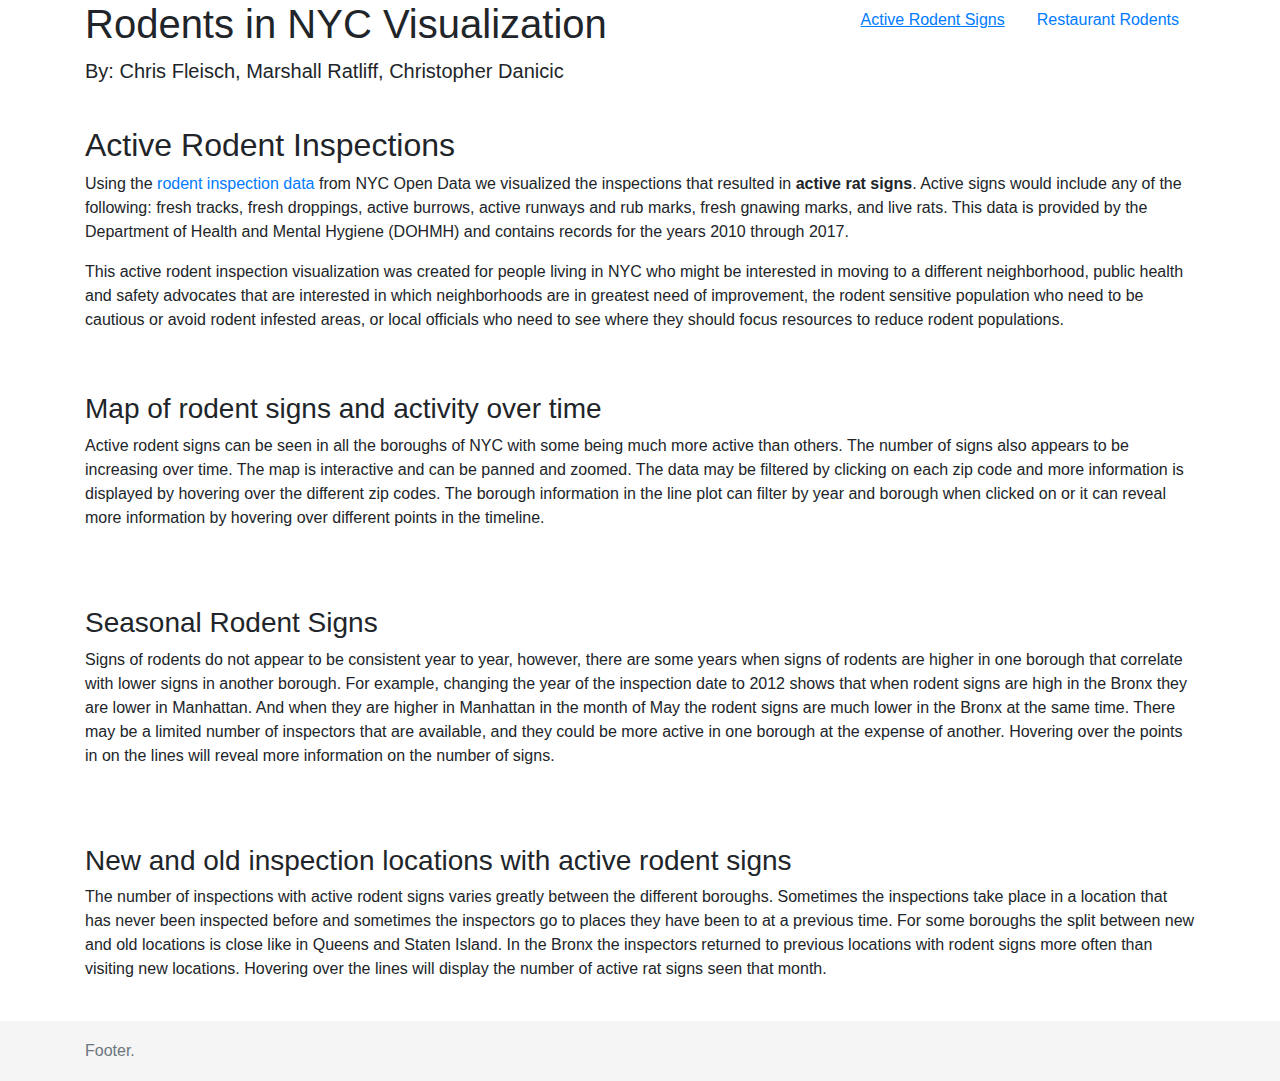
==== web/index.html @ cf832a9a "Added web folder for html site" ====
<!DOCTYPE html>
<html lang="en">
<head>
  <meta charset="UTF-8">
  <meta name="viewport" content="width=device-width, initial-scale=1.0">
  <meta http-equiv="X-UA-Compatible" content="ie=edge">
  <link rel="stylesheet" href="https://maxcdn.bootstrapcdn.com/bootstrap/4.0.0/css/bootstrap.min.css" integrity="sha384-Gn5384xqQ1aoWXA+058RXPxPg6fy4IWvTNh0E263XmFcJlSAwiGgFAW/dAiS6JXm" crossorigin="anonymous">

  <!-- Custom styles -->
  <link href="main.css" rel="stylesheet">
  <title>Rodents in NYC Visualization</title>
</head>
<body>

  <div class="container">

    <nav class="nav nav-masthead" style="float: right;">
      <a class="nav-link active" href="index.html">Active Rodent Signs</a>
      <a class="nav-link" href="#">Restaurant Rodents</a>
    </nav>
    <h1>Rodents in NYC Visualization</h1>
    <p class="lead">By: Chris Fleisch, Marshall Ratliff, Christopher Danicic</p>
    <h2>Active Rodent Inspections</h2>
    <p>
      Using the <a href="https://data.cityofnewyork.us/Health/Rodent-Inspection/p937-wjvj">rodent inspection data</a>
      from NYC Open Data we
      visualized the inspections that resulted in <strong>active rat signs</strong>.
      Active signs would include any of the following: fresh tracks, fresh droppings,
      active burrows, active runways and rub marks,
      fresh gnawing marks, and live rats. This data is provided by the Department
      of Health and Mental Hygiene (DOHMH) and contains records for the years 2010 through 2017.
    </p>
    <p>
      This active rodent inspection visualization was created for people living
      in NYC who might be interested in moving to a different neighborhood,
      public health and safety advocates that are interested in which neighborhoods
      are in greatest need of improvement, the rodent sensitive population
      who need to be cautious or avoid rodent infested areas, or local officials
      who need to see where they should focus resources to reduce rodent populations.
    </p>
    <h3>Map of rodent signs and activity over time</h3>
    <p>
      Active rodent signs can be seen in all the boroughs of NYC with some being
      much more active than others. The number of signs also appears to be increasing
      over time. The map is interactive and can be panned and zoomed.
      The data may be filtered by clicking on each zip code and more
      information is displayed by hovering over the different zip codes. The
      borough information in the line plot can filter by year and borough when clicked on
      or it can reveal more information by hovering over different points in the timeline.
    </p>

    <div class='row tableauPlaceholder' id='viz1522450662078' style='position: relative'><noscript><a href='#'><img alt='Dashboard 1 ' src='https:&#47;&#47;public.tableau.com&#47;static&#47;images&#47;In&#47;InspectionDash&#47;Dashboard1&#47;1_rss.png' style='border: none' /></a></noscript><object class='tableauViz'  style='display:none;'><param name='host_url' value='https%3A%2F%2Fpublic.tableau.com%2F' /> <param name='embed_code_version' value='3' /> <param name='site_root' value='' /><param name='name' value='InspectionDash&#47;Dashboard1' /><param name='tabs' value='no' /><param name='toolbar' value='yes' /><param name='static_image' value='https:&#47;&#47;public.tableau.com&#47;static&#47;images&#47;In&#47;InspectionDash&#47;Dashboard1&#47;1.png' /> <param name='animate_transition' value='yes' /><param name='display_static_image' value='yes' /><param name='display_spinner' value='yes' /><param name='display_overlay' value='yes' /><param name='display_count' value='yes' /></object></div>                <script type='text/javascript'>                    var divElement = document.getElementById('viz1522450662078');                    var vizElement = divElement.getElementsByTagName('object')[0];                    vizElement.style.width='100%';vizElement.style.height=(divElement.offsetWidth*0.75)+'px';                    var scriptElement = document.createElement('script');                    scriptElement.src = 'https://public.tableau.com/javascripts/api/viz_v1.js';                    vizElement.parentNode.insertBefore(scriptElement, vizElement);                </script>

    <h3>Seasonal Rodent Signs</h3>
    <p>
      Signs of rodents do not appear to be consistent year to year, however, there are some years
      when signs of rodents are higher in one borough that correlate with lower signs in another borough.
      For example, changing the year of the inspection date to 2012 shows that when rodent signs are high
      in the Bronx they are lower in Manhattan. And when they are higher in Manhattan in the month of May
      the rodent signs are much lower in the Bronx at the same time. There may be a limited number of
      inspectors that are available, and they could be more active in one borough at the expense of another.
      Hovering over the points in on the lines will reveal more information on the number of signs.
    </p>

    <div class='row tableauPlaceholder' id='viz1522450619274' style='position: relative'><noscript><a href='#'><img alt='Dashboard 2 ' src='https:&#47;&#47;public.tableau.com&#47;static&#47;images&#47;In&#47;InspectionDash&#47;Dashboard2&#47;1_rss.png' style='border: none' /></a></noscript><object class='tableauViz'  style='display:none;'><param name='host_url' value='https%3A%2F%2Fpublic.tableau.com%2F' /> <param name='embed_code_version' value='3' /> <param name='site_root' value='' /><param name='name' value='InspectionDash&#47;Dashboard2' /><param name='tabs' value='no' /><param name='toolbar' value='yes' /><param name='static_image' value='https:&#47;&#47;public.tableau.com&#47;static&#47;images&#47;In&#47;InspectionDash&#47;Dashboard2&#47;1.png' /> <param name='animate_transition' value='yes' /><param name='display_static_image' value='yes' /><param name='display_spinner' value='yes' /><param name='display_overlay' value='yes' /><param name='display_count' value='yes' /></object></div>                <script type='text/javascript'>                    var divElement = document.getElementById('viz1522450619274');                    var vizElement = divElement.getElementsByTagName('object')[0];                    vizElement.style.width='100%';vizElement.style.height=(divElement.offsetWidth*0.75)+'px';                    var scriptElement = document.createElement('script');                    scriptElement.src = 'https://public.tableau.com/javascripts/api/viz_v1.js';                    vizElement.parentNode.insertBefore(scriptElement, vizElement);                </script>

    <h3>New and old inspection locations with active rodent signs</h3>
    <p>
      The number of inspections with active rodent signs varies greatly between
      the different boroughs. Sometimes the inspections take place in a location
      that has never been inspected before and sometimes the inspectors go to places
      they have been to at a previous time. For some boroughs the split between
      new and old locations is close like in Queens and Staten Island. In the Bronx
      the inspectors returned to previous locations with rodent signs more often
      than visiting new locations. Hovering over the lines will display the number
      of active rat signs seen that month.
    </p>

    <div class='tableauPlaceholder' id='viz1522452594292' style='position: relative'><noscript><a href='#'><img alt='New and Old Inspection Locations by Month ' src='https:&#47;&#47;public.tableau.com&#47;static&#47;images&#47;In&#47;InspectionDash&#47;NewandOldInspectionLocationsbyMonth&#47;1_rss.png' style='border: none' /></a></noscript><object class='tableauViz'  style='display:none;'><param name='host_url' value='https%3A%2F%2Fpublic.tableau.com%2F' /> <param name='embed_code_version' value='3' /> <param name='site_root' value='' /><param name='name' value='InspectionDash&#47;NewandOldInspectionLocationsbyMonth' /><param name='tabs' value='no' /><param name='toolbar' value='yes' /><param name='static_image' value='https:&#47;&#47;public.tableau.com&#47;static&#47;images&#47;In&#47;InspectionDash&#47;NewandOldInspectionLocationsbyMonth&#47;1.png' /> <param name='animate_transition' value='yes' /><param name='display_static_image' value='yes' /><param name='display_spinner' value='yes' /><param name='display_overlay' value='yes' /><param name='display_count' value='yes' /><param name='filter' value='publish=yes' /></object></div>                <script type='text/javascript'>                    var divElement = document.getElementById('viz1522452594292');                    var vizElement = divElement.getElementsByTagName('object')[0];                    vizElement.style.width='100%';vizElement.style.height=(divElement.offsetWidth*0.75)+'px';                    var scriptElement = document.createElement('script');                    scriptElement.src = 'https://public.tableau.com/javascripts/api/viz_v1.js';                    vizElement.parentNode.insertBefore(scriptElement, vizElement);                </script>

  </div>

  <footer class="footer">
    <div class="container">
      <span class="text-muted">Footer.</span>
    </div>
  </footer>


<script src="https://code.jquery.com/jquery-3.2.1.slim.min.js" integrity="sha384-KJ3o2DKtIkvYIK3UENzmM7KCkRr/rE9/Qpg6aAZGJwFDMVNA/GpGFF93hXpG5KkN" crossorigin="anonymous"></script>
<script src="https://cdnjs.cloudflare.com/ajax/libs/popper.js/1.12.9/umd/popper.min.js" integrity="sha384-ApNbgh9B+Y1QKtv3Rn7W3mgPxhU9K/ScQsAP7hUibX39j7fakFPskvXusvfa0b4Q" crossorigin="anonymous"></script>
<script src="https://maxcdn.bootstrapcdn.com/bootstrap/4.0.0/js/bootstrap.min.js" integrity="sha384-JZR6Spejh4U02d8jOt6vLEHfe/JQGiRRSQQxSfFWpi1MquVdAyjUar5+76PVCmYl" crossorigin="anonymous"></script>

</body>
</html>
---- web/main.css ----
.footer {
  margin-top: 40px;
  width: 100%;
  height: 60px; /* Set the fixed height of the footer here */
  line-height: 60px; /* Vertically center the text there */
  background-color: #f5f5f5;
}

h2 {
  margin-top: 40px;
}

h3 {
  margin-top: 60px;
}

a.active {
  text-decoration: underline;
}
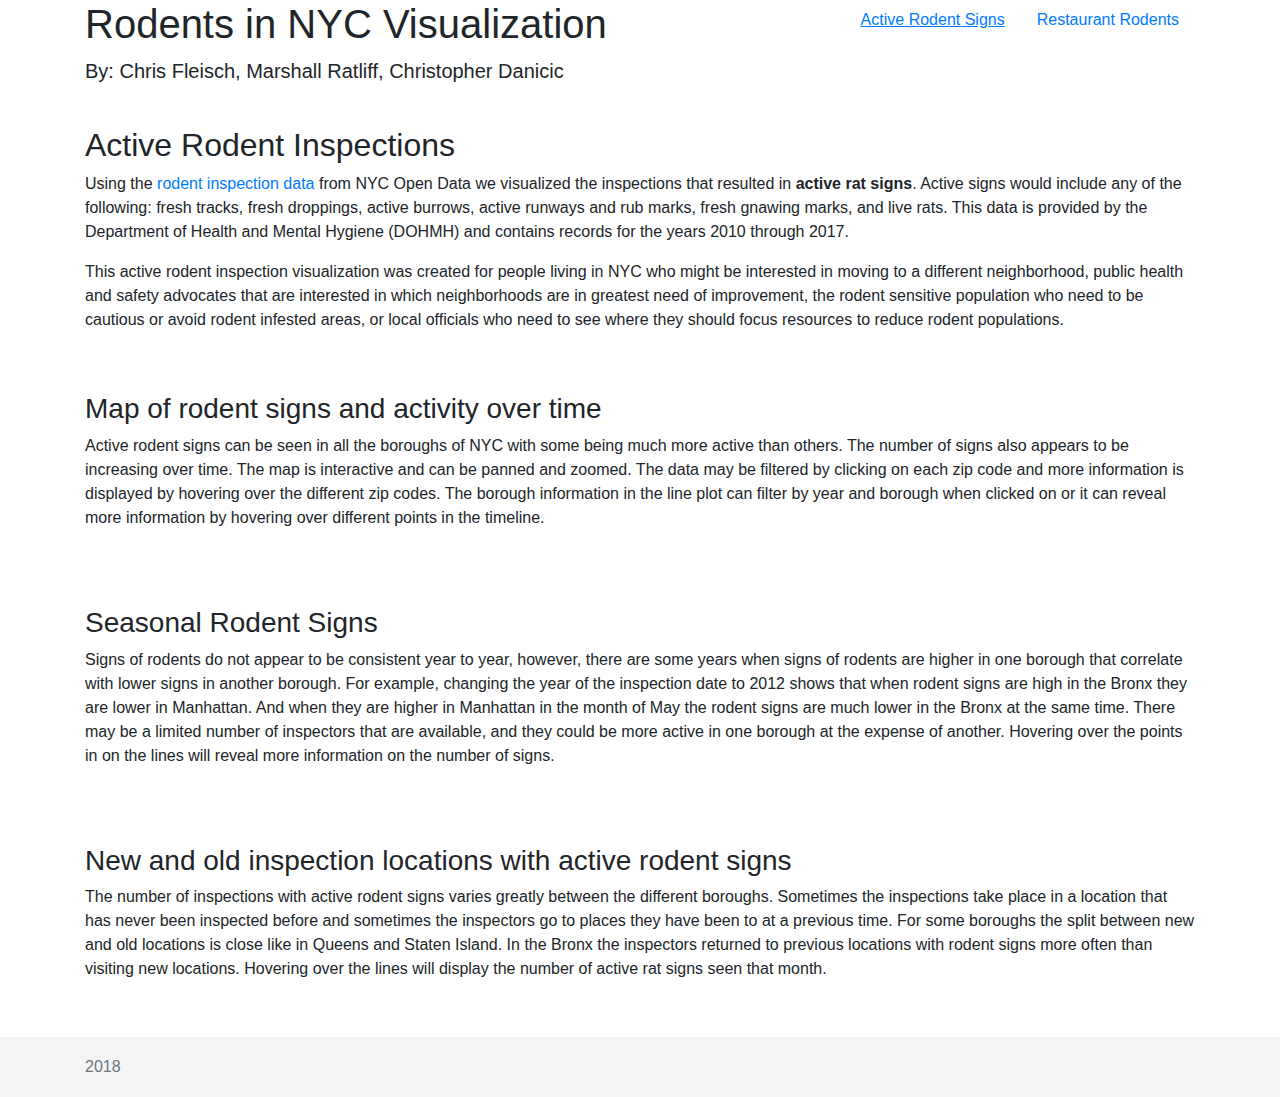
==== commit c8471ede: "Fixed up html for inspection locations viz" ====
--- a/web/index.html
+++ b/web/index.html
@@ -76,13 +76,13 @@
       of active rat signs seen that month.
     </p>
 
-    <div class='tableauPlaceholder' id='viz1522452594292' style='position: relative'><noscript><a href='#'><img alt='New and Old Inspection Locations by Month ' src='https:&#47;&#47;public.tableau.com&#47;static&#47;images&#47;In&#47;InspectionDash&#47;NewandOldInspectionLocationsbyMonth&#47;1_rss.png' style='border: none' /></a></noscript><object class='tableauViz'  style='display:none;'><param name='host_url' value='https%3A%2F%2Fpublic.tableau.com%2F' /> <param name='embed_code_version' value='3' /> <param name='site_root' value='' /><param name='name' value='InspectionDash&#47;NewandOldInspectionLocationsbyMonth' /><param name='tabs' value='no' /><param name='toolbar' value='yes' /><param name='static_image' value='https:&#47;&#47;public.tableau.com&#47;static&#47;images&#47;In&#47;InspectionDash&#47;NewandOldInspectionLocationsbyMonth&#47;1.png' /> <param name='animate_transition' value='yes' /><param name='display_static_image' value='yes' /><param name='display_spinner' value='yes' /><param name='display_overlay' value='yes' /><param name='display_count' value='yes' /><param name='filter' value='publish=yes' /></object></div>                <script type='text/javascript'>                    var divElement = document.getElementById('viz1522452594292');                    var vizElement = divElement.getElementsByTagName('object')[0];                    vizElement.style.width='100%';vizElement.style.height=(divElement.offsetWidth*0.75)+'px';                    var scriptElement = document.createElement('script');                    scriptElement.src = 'https://public.tableau.com/javascripts/api/viz_v1.js';                    vizElement.parentNode.insertBefore(scriptElement, vizElement);                </script>
+    <div class='row tableauPlaceholder' id='viz1522512910908' style='position: relative'><noscript><a href='#'><img alt='Dashboard 3 ' src='https:&#47;&#47;public.tableau.com&#47;static&#47;images&#47;In&#47;InspectionDash&#47;Dashboard3&#47;1_rss.png' style='border: none' /></a></noscript><object class='tableauViz'  style='display:none;'><param name='host_url' value='https%3A%2F%2Fpublic.tableau.com%2F' /> <param name='embed_code_version' value='3' /> <param name='site_root' value='' /><param name='name' value='InspectionDash&#47;Dashboard3' /><param name='tabs' value='no' /><param name='toolbar' value='yes' /><param name='static_image' value='https:&#47;&#47;public.tableau.com&#47;static&#47;images&#47;In&#47;InspectionDash&#47;Dashboard3&#47;1.png' /> <param name='animate_transition' value='yes' /><param name='display_static_image' value='yes' /><param name='display_spinner' value='yes' /><param name='display_overlay' value='yes' /><param name='display_count' value='yes' /></object></div>                <script type='text/javascript'>                    var divElement = document.getElementById('viz1522512910908');                    var vizElement = divElement.getElementsByTagName('object')[0];                    vizElement.style.width='100%';vizElement.style.height=(divElement.offsetWidth*0.75)+'px';                    var scriptElement = document.createElement('script');                    scriptElement.src = 'https://public.tableau.com/javascripts/api/viz_v1.js';                    vizElement.parentNode.insertBefore(scriptElement, vizElement);                </script>
 
   </div>
 
   <footer class="footer">
     <div class="container">
-      <span class="text-muted">Footer.</span>
+      <span class="text-muted">2018</span>
     </div>
   </footer>
 
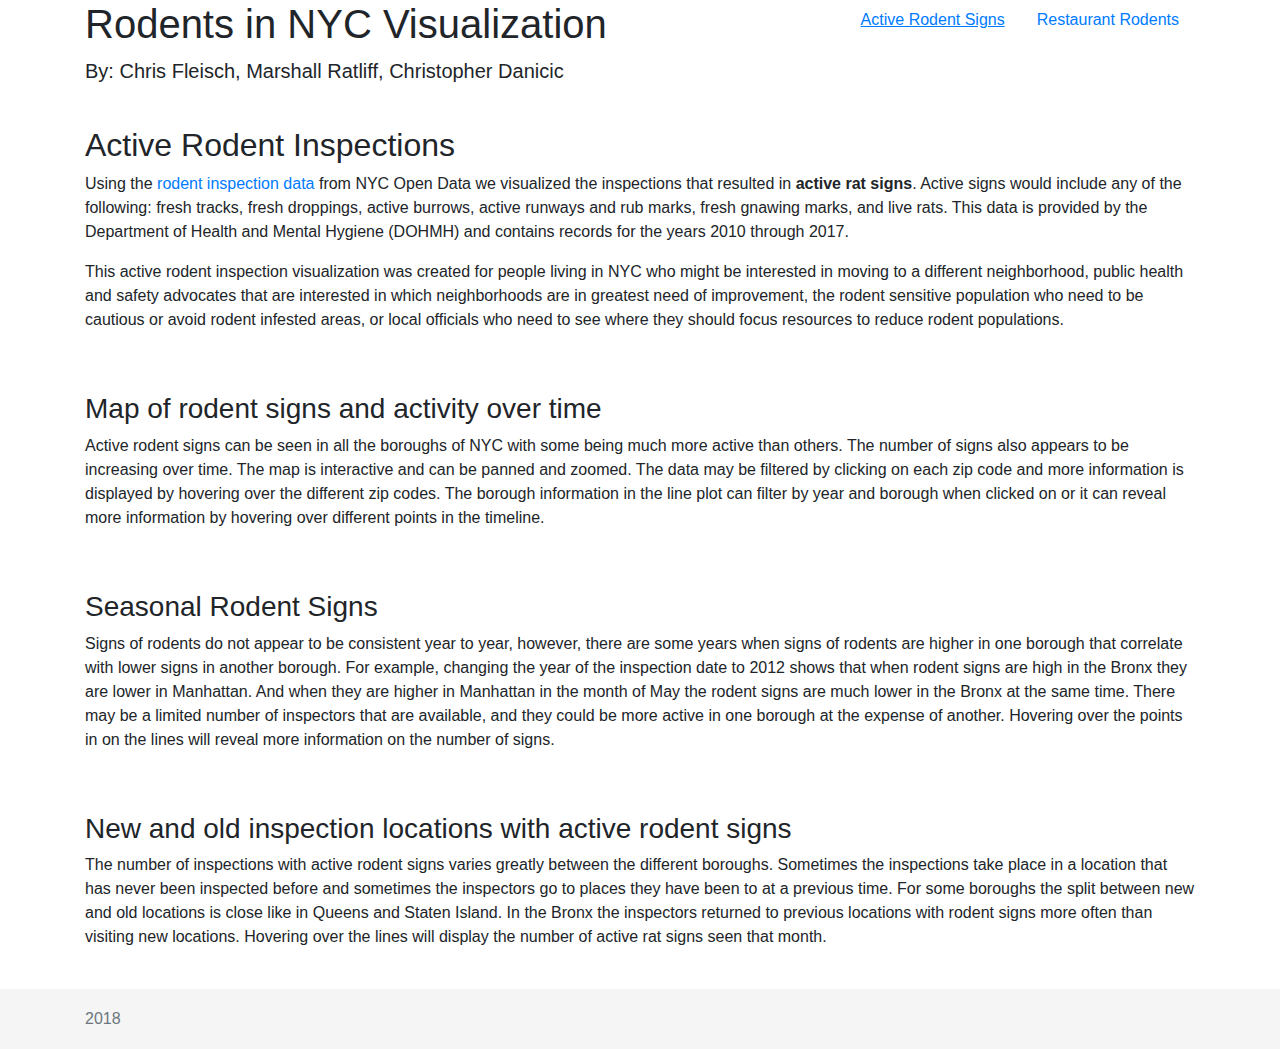
==== commit e1815a34: "Added borough controls to inspection dashboard 1" ====
--- a/web/index.html
+++ b/web/index.html
@@ -16,7 +16,7 @@
 
     <nav class="nav nav-masthead" style="float: right;">
       <a class="nav-link active" href="index.html">Active Rodent Signs</a>
-      <a class="nav-link" href="#">Restaurant Rodents</a>
+      <a class="nav-link" href="index2.html">Restaurant Rodents</a>
     </nav>
     <h1>Rodents in NYC Visualization</h1>
     <p class="lead">By: Chris Fleisch, Marshall Ratliff, Christopher Danicic</p>
@@ -49,7 +49,7 @@
       or it can reveal more information by hovering over different points in the timeline.
     </p>
 
-    <div class='row tableauPlaceholder' id='viz1522450662078' style='position: relative'><noscript><a href='#'><img alt='Dashboard 1 ' src='https:&#47;&#47;public.tableau.com&#47;static&#47;images&#47;In&#47;InspectionDash&#47;Dashboard1&#47;1_rss.png' style='border: none' /></a></noscript><object class='tableauViz'  style='display:none;'><param name='host_url' value='https%3A%2F%2Fpublic.tableau.com%2F' /> <param name='embed_code_version' value='3' /> <param name='site_root' value='' /><param name='name' value='InspectionDash&#47;Dashboard1' /><param name='tabs' value='no' /><param name='toolbar' value='yes' /><param name='static_image' value='https:&#47;&#47;public.tableau.com&#47;static&#47;images&#47;In&#47;InspectionDash&#47;Dashboard1&#47;1.png' /> <param name='animate_transition' value='yes' /><param name='display_static_image' value='yes' /><param name='display_spinner' value='yes' /><param name='display_overlay' value='yes' /><param name='display_count' value='yes' /></object></div>                <script type='text/javascript'>                    var divElement = document.getElementById('viz1522450662078');                    var vizElement = divElement.getElementsByTagName('object')[0];                    vizElement.style.width='100%';vizElement.style.height=(divElement.offsetWidth*0.75)+'px';                    var scriptElement = document.createElement('script');                    scriptElement.src = 'https://public.tableau.com/javascripts/api/viz_v1.js';                    vizElement.parentNode.insertBefore(scriptElement, vizElement);                </script>
+    <div class='tableauPlaceholder' id='viz1523028230820' style='position: relative'><noscript><a href='#'><img alt='Dashboard 1 ' src='https:&#47;&#47;public.tableau.com&#47;static&#47;images&#47;In&#47;InspectionDash&#47;Dashboard1&#47;1_rss.png' style='border: none' /></a></noscript><object class='tableauViz'  style='display:none;'><param name='host_url' value='https%3A%2F%2Fpublic.tableau.com%2F' /> <param name='embed_code_version' value='3' /> <param name='site_root' value='' /><param name='name' value='InspectionDash&#47;Dashboard1' /><param name='tabs' value='no' /><param name='toolbar' value='yes' /><param name='static_image' value='https:&#47;&#47;public.tableau.com&#47;static&#47;images&#47;In&#47;InspectionDash&#47;Dashboard1&#47;1.png' /> <param name='animate_transition' value='yes' /><param name='display_static_image' value='yes' /><param name='display_spinner' value='yes' /><param name='display_overlay' value='yes' /><param name='display_count' value='yes' /><param name='filter' value='publish=yes' /></object></div>                <script type='text/javascript'>                    var divElement = document.getElementById('viz1523028230820');                    var vizElement = divElement.getElementsByTagName('object')[0];                    vizElement.style.width='100%';vizElement.style.height=(divElement.offsetWidth*0.75)+'px';                    var scriptElement = document.createElement('script');                    scriptElement.src = 'https://public.tableau.com/javascripts/api/viz_v1.js';                    vizElement.parentNode.insertBefore(scriptElement, vizElement);                </script>
 
     <h3>Seasonal Rodent Signs</h3>
     <p>
@@ -62,7 +62,7 @@
       Hovering over the points in on the lines will reveal more information on the number of signs.
     </p>
 
-    <div class='row tableauPlaceholder' id='viz1522450619274' style='position: relative'><noscript><a href='#'><img alt='Dashboard 2 ' src='https:&#47;&#47;public.tableau.com&#47;static&#47;images&#47;In&#47;InspectionDash&#47;Dashboard2&#47;1_rss.png' style='border: none' /></a></noscript><object class='tableauViz'  style='display:none;'><param name='host_url' value='https%3A%2F%2Fpublic.tableau.com%2F' /> <param name='embed_code_version' value='3' /> <param name='site_root' value='' /><param name='name' value='InspectionDash&#47;Dashboard2' /><param name='tabs' value='no' /><param name='toolbar' value='yes' /><param name='static_image' value='https:&#47;&#47;public.tableau.com&#47;static&#47;images&#47;In&#47;InspectionDash&#47;Dashboard2&#47;1.png' /> <param name='animate_transition' value='yes' /><param name='display_static_image' value='yes' /><param name='display_spinner' value='yes' /><param name='display_overlay' value='yes' /><param name='display_count' value='yes' /></object></div>                <script type='text/javascript'>                    var divElement = document.getElementById('viz1522450619274');                    var vizElement = divElement.getElementsByTagName('object')[0];                    vizElement.style.width='100%';vizElement.style.height=(divElement.offsetWidth*0.75)+'px';                    var scriptElement = document.createElement('script');                    scriptElement.src = 'https://public.tableau.com/javascripts/api/viz_v1.js';                    vizElement.parentNode.insertBefore(scriptElement, vizElement);                </script>
+    <div class='tableauPlaceholder' id='viz1522450619274' style='position: relative'><noscript><a href='#'><img alt='Dashboard 2 ' src='https:&#47;&#47;public.tableau.com&#47;static&#47;images&#47;In&#47;InspectionDash&#47;Dashboard2&#47;1_rss.png' style='border: none' /></a></noscript><object class='tableauViz'  style='display:none;'><param name='host_url' value='https%3A%2F%2Fpublic.tableau.com%2F' /> <param name='embed_code_version' value='3' /> <param name='site_root' value='' /><param name='name' value='InspectionDash&#47;Dashboard2' /><param name='tabs' value='no' /><param name='toolbar' value='yes' /><param name='static_image' value='https:&#47;&#47;public.tableau.com&#47;static&#47;images&#47;In&#47;InspectionDash&#47;Dashboard2&#47;1.png' /> <param name='animate_transition' value='yes' /><param name='display_static_image' value='yes' /><param name='display_spinner' value='yes' /><param name='display_overlay' value='yes' /><param name='display_count' value='yes' /></object></div>                <script type='text/javascript'>                    var divElement = document.getElementById('viz1522450619274');                    var vizElement = divElement.getElementsByTagName('object')[0];                    vizElement.style.width='100%';vizElement.style.height=(divElement.offsetWidth*0.75)+'px';                    var scriptElement = document.createElement('script');                    scriptElement.src = 'https://public.tableau.com/javascripts/api/viz_v1.js';                    vizElement.parentNode.insertBefore(scriptElement, vizElement);                </script>
 
     <h3>New and old inspection locations with active rodent signs</h3>
     <p>
@@ -76,7 +76,7 @@
       of active rat signs seen that month.
     </p>
 
-    <div class='row tableauPlaceholder' id='viz1522512910908' style='position: relative'><noscript><a href='#'><img alt='Dashboard 3 ' src='https:&#47;&#47;public.tableau.com&#47;static&#47;images&#47;In&#47;InspectionDash&#47;Dashboard3&#47;1_rss.png' style='border: none' /></a></noscript><object class='tableauViz'  style='display:none;'><param name='host_url' value='https%3A%2F%2Fpublic.tableau.com%2F' /> <param name='embed_code_version' value='3' /> <param name='site_root' value='' /><param name='name' value='InspectionDash&#47;Dashboard3' /><param name='tabs' value='no' /><param name='toolbar' value='yes' /><param name='static_image' value='https:&#47;&#47;public.tableau.com&#47;static&#47;images&#47;In&#47;InspectionDash&#47;Dashboard3&#47;1.png' /> <param name='animate_transition' value='yes' /><param name='display_static_image' value='yes' /><param name='display_spinner' value='yes' /><param name='display_overlay' value='yes' /><param name='display_count' value='yes' /></object></div>                <script type='text/javascript'>                    var divElement = document.getElementById('viz1522512910908');                    var vizElement = divElement.getElementsByTagName('object')[0];                    vizElement.style.width='100%';vizElement.style.height=(divElement.offsetWidth*0.75)+'px';                    var scriptElement = document.createElement('script');                    scriptElement.src = 'https://public.tableau.com/javascripts/api/viz_v1.js';                    vizElement.parentNode.insertBefore(scriptElement, vizElement);                </script>
+    <div class='tableauPlaceholder' id='viz1522512910908' style='position: relative'><noscript><a href='#'><img alt='Dashboard 3 ' src='https:&#47;&#47;public.tableau.com&#47;static&#47;images&#47;In&#47;InspectionDash&#47;Dashboard3&#47;1_rss.png' style='border: none' /></a></noscript><object class='tableauViz'  style='display:none;'><param name='host_url' value='https%3A%2F%2Fpublic.tableau.com%2F' /> <param name='embed_code_version' value='3' /> <param name='site_root' value='' /><param name='name' value='InspectionDash&#47;Dashboard3' /><param name='tabs' value='no' /><param name='toolbar' value='yes' /><param name='static_image' value='https:&#47;&#47;public.tableau.com&#47;static&#47;images&#47;In&#47;InspectionDash&#47;Dashboard3&#47;1.png' /> <param name='animate_transition' value='yes' /><param name='display_static_image' value='yes' /><param name='display_spinner' value='yes' /><param name='display_overlay' value='yes' /><param name='display_count' value='yes' /></object></div>                <script type='text/javascript'>                    var divElement = document.getElementById('viz1522512910908');                    var vizElement = divElement.getElementsByTagName('object')[0];                    vizElement.style.width='100%';vizElement.style.height=(divElement.offsetWidth*0.75)+'px';                    var scriptElement = document.createElement('script');                    scriptElement.src = 'https://public.tableau.com/javascripts/api/viz_v1.js';                    vizElement.parentNode.insertBefore(scriptElement, vizElement);                </script>
 
   </div>
 
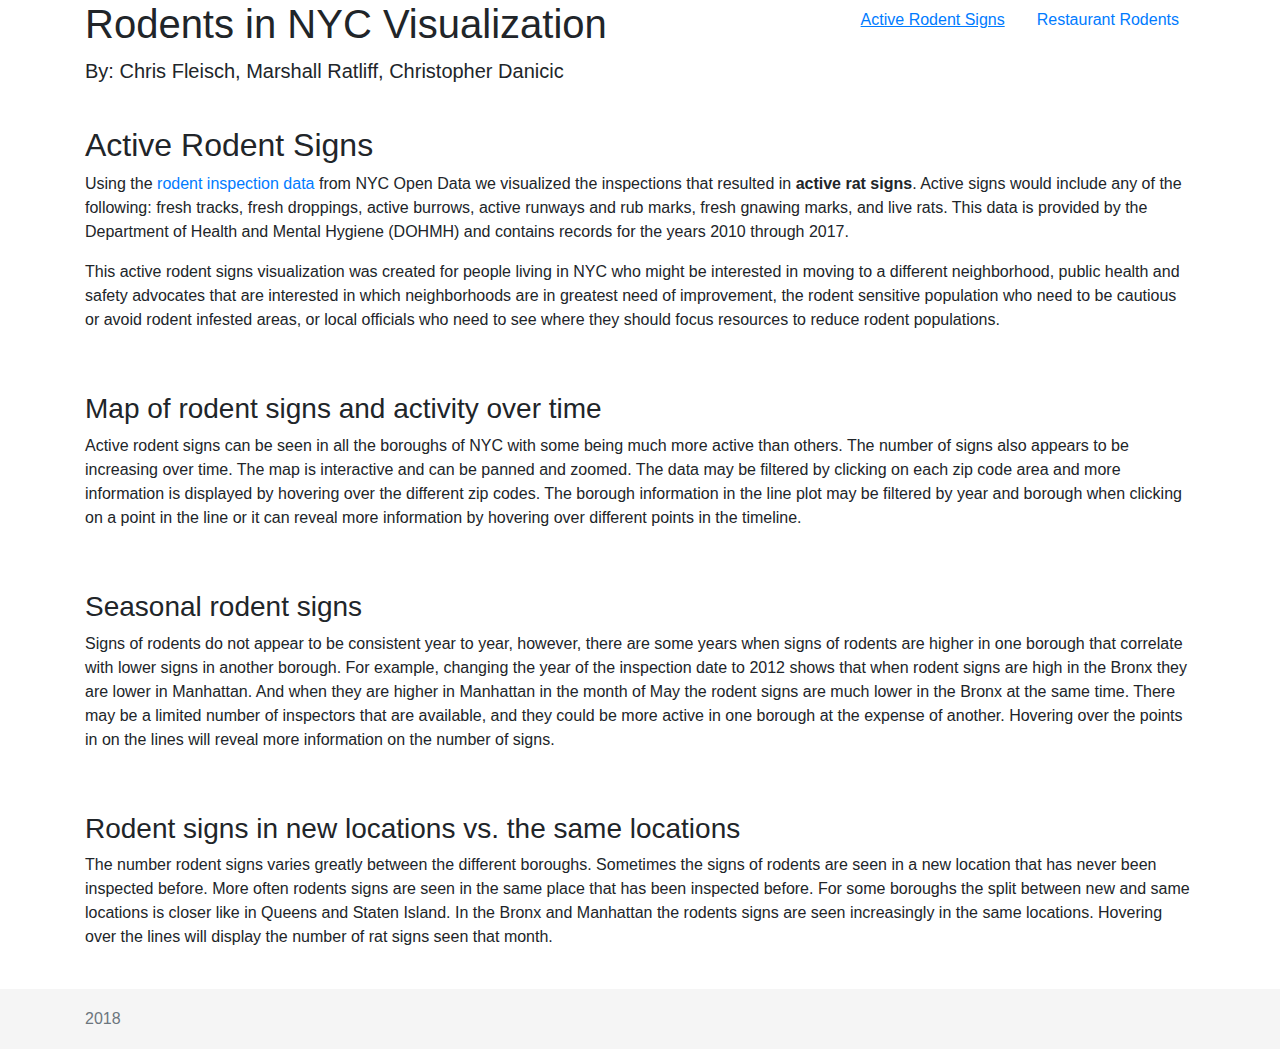
==== commit b3fd7fac: "Updated text on plots" ====
--- a/web/index.html
+++ b/web/index.html
@@ -20,7 +20,7 @@
     </nav>
     <h1>Rodents in NYC Visualization</h1>
     <p class="lead">By: Chris Fleisch, Marshall Ratliff, Christopher Danicic</p>
-    <h2>Active Rodent Inspections</h2>
+    <h2>Active Rodent Signs</h2>
     <p>
       Using the <a href="https://data.cityofnewyork.us/Health/Rodent-Inspection/p937-wjvj">rodent inspection data</a>
       from NYC Open Data we
@@ -31,7 +31,7 @@
       of Health and Mental Hygiene (DOHMH) and contains records for the years 2010 through 2017.
     </p>
     <p>
-      This active rodent inspection visualization was created for people living
+      This active rodent signs visualization was created for people living
       in NYC who might be interested in moving to a different neighborhood,
       public health and safety advocates that are interested in which neighborhoods
       are in greatest need of improvement, the rodent sensitive population
@@ -43,15 +43,16 @@
       Active rodent signs can be seen in all the boroughs of NYC with some being
       much more active than others. The number of signs also appears to be increasing
       over time. The map is interactive and can be panned and zoomed.
-      The data may be filtered by clicking on each zip code and more
+      The data may be filtered by clicking on each zip code area and more
       information is displayed by hovering over the different zip codes. The
-      borough information in the line plot can filter by year and borough when clicked on
-      or it can reveal more information by hovering over different points in the timeline.
+      borough information in the line plot may be filtered by year and borough when clicking on
+      a point in the line or it can reveal more information by hovering
+      over different points in the timeline.
     </p>
 
-    <div class='tableauPlaceholder' id='viz1523028230820' style='position: relative'><noscript><a href='#'><img alt='Dashboard 1 ' src='https:&#47;&#47;public.tableau.com&#47;static&#47;images&#47;In&#47;InspectionDash&#47;Dashboard1&#47;1_rss.png' style='border: none' /></a></noscript><object class='tableauViz'  style='display:none;'><param name='host_url' value='https%3A%2F%2Fpublic.tableau.com%2F' /> <param name='embed_code_version' value='3' /> <param name='site_root' value='' /><param name='name' value='InspectionDash&#47;Dashboard1' /><param name='tabs' value='no' /><param name='toolbar' value='yes' /><param name='static_image' value='https:&#47;&#47;public.tableau.com&#47;static&#47;images&#47;In&#47;InspectionDash&#47;Dashboard1&#47;1.png' /> <param name='animate_transition' value='yes' /><param name='display_static_image' value='yes' /><param name='display_spinner' value='yes' /><param name='display_overlay' value='yes' /><param name='display_count' value='yes' /><param name='filter' value='publish=yes' /></object></div>                <script type='text/javascript'>                    var divElement = document.getElementById('viz1523028230820');                    var vizElement = divElement.getElementsByTagName('object')[0];                    vizElement.style.width='100%';vizElement.style.height=(divElement.offsetWidth*0.75)+'px';                    var scriptElement = document.createElement('script');                    scriptElement.src = 'https://public.tableau.com/javascripts/api/viz_v1.js';                    vizElement.parentNode.insertBefore(scriptElement, vizElement);                </script>
+    <div class='tableauPlaceholder' id='viz1523724597344' style='position: relative'><noscript><a href='#'><img alt='Dashboard 1 ' src='https:&#47;&#47;public.tableau.com&#47;static&#47;images&#47;In&#47;InspectionDash&#47;Dashboard1&#47;1_rss.png' style='border: none' /></a></noscript><object class='tableauViz'  style='display:none;'><param name='host_url' value='https%3A%2F%2Fpublic.tableau.com%2F' /> <param name='embed_code_version' value='3' /> <param name='site_root' value='' /><param name='name' value='InspectionDash&#47;Dashboard1' /><param name='tabs' value='no' /><param name='toolbar' value='yes' /><param name='static_image' value='https:&#47;&#47;public.tableau.com&#47;static&#47;images&#47;In&#47;InspectionDash&#47;Dashboard1&#47;1.png' /> <param name='animate_transition' value='yes' /><param name='display_static_image' value='yes' /><param name='display_spinner' value='yes' /><param name='display_overlay' value='yes' /><param name='display_count' value='yes' /></object></div>                <script type='text/javascript'>                    var divElement = document.getElementById('viz1523724597344');                    var vizElement = divElement.getElementsByTagName('object')[0];                    vizElement.style.width='100%';vizElement.style.height=(divElement.offsetWidth*0.75)+'px';                    var scriptElement = document.createElement('script');                    scriptElement.src = 'https://public.tableau.com/javascripts/api/viz_v1.js';                    vizElement.parentNode.insertBefore(scriptElement, vizElement);                </script>
 
-    <h3>Seasonal Rodent Signs</h3>
+    <h3>Seasonal rodent signs</h3>
     <p>
       Signs of rodents do not appear to be consistent year to year, however, there are some years
       when signs of rodents are higher in one borough that correlate with lower signs in another borough.
@@ -62,21 +63,20 @@
       Hovering over the points in on the lines will reveal more information on the number of signs.
     </p>
 
-    <div class='tableauPlaceholder' id='viz1522450619274' style='position: relative'><noscript><a href='#'><img alt='Dashboard 2 ' src='https:&#47;&#47;public.tableau.com&#47;static&#47;images&#47;In&#47;InspectionDash&#47;Dashboard2&#47;1_rss.png' style='border: none' /></a></noscript><object class='tableauViz'  style='display:none;'><param name='host_url' value='https%3A%2F%2Fpublic.tableau.com%2F' /> <param name='embed_code_version' value='3' /> <param name='site_root' value='' /><param name='name' value='InspectionDash&#47;Dashboard2' /><param name='tabs' value='no' /><param name='toolbar' value='yes' /><param name='static_image' value='https:&#47;&#47;public.tableau.com&#47;static&#47;images&#47;In&#47;InspectionDash&#47;Dashboard2&#47;1.png' /> <param name='animate_transition' value='yes' /><param name='display_static_image' value='yes' /><param name='display_spinner' value='yes' /><param name='display_overlay' value='yes' /><param name='display_count' value='yes' /></object></div>                <script type='text/javascript'>                    var divElement = document.getElementById('viz1522450619274');                    var vizElement = divElement.getElementsByTagName('object')[0];                    vizElement.style.width='100%';vizElement.style.height=(divElement.offsetWidth*0.75)+'px';                    var scriptElement = document.createElement('script');                    scriptElement.src = 'https://public.tableau.com/javascripts/api/viz_v1.js';                    vizElement.parentNode.insertBefore(scriptElement, vizElement);                </script>
+    <div class='tableauPlaceholder' id='viz1523724953966' style='position: relative'><noscript><a href='#'><img alt='Dashboard 2 ' src='https:&#47;&#47;public.tableau.com&#47;static&#47;images&#47;In&#47;InspectionDash&#47;Dashboard2&#47;1_rss.png' style='border: none' /></a></noscript><object class='tableauViz'  style='display:none;'><param name='host_url' value='https%3A%2F%2Fpublic.tableau.com%2F' /> <param name='embed_code_version' value='3' /> <param name='site_root' value='' /><param name='name' value='InspectionDash&#47;Dashboard2' /><param name='tabs' value='no' /><param name='toolbar' value='yes' /><param name='static_image' value='https:&#47;&#47;public.tableau.com&#47;static&#47;images&#47;In&#47;InspectionDash&#47;Dashboard2&#47;1.png' /> <param name='animate_transition' value='yes' /><param name='display_static_image' value='yes' /><param name='display_spinner' value='yes' /><param name='display_overlay' value='yes' /><param name='display_count' value='yes' /></object></div>                <script type='text/javascript'>                    var divElement = document.getElementById('viz1523724953966');                    var vizElement = divElement.getElementsByTagName('object')[0];                    vizElement.style.width='100%';vizElement.style.height=(divElement.offsetWidth*0.75)+'px';                    var scriptElement = document.createElement('script');                    scriptElement.src = 'https://public.tableau.com/javascripts/api/viz_v1.js';                    vizElement.parentNode.insertBefore(scriptElement, vizElement);                </script>
 
-    <h3>New and old inspection locations with active rodent signs</h3>
+    <h3>Rodent signs in new locations vs. the same locations</h3>
     <p>
-      The number of inspections with active rodent signs varies greatly between
-      the different boroughs. Sometimes the inspections take place in a location
-      that has never been inspected before and sometimes the inspectors go to places
-      they have been to at a previous time. For some boroughs the split between
-      new and old locations is close like in Queens and Staten Island. In the Bronx
-      the inspectors returned to previous locations with rodent signs more often
-      than visiting new locations. Hovering over the lines will display the number
-      of active rat signs seen that month.
+      The number rodent signs varies greatly between
+      the different boroughs. Sometimes the signs of rodents are seen in a new location
+      that has never been inspected before. More often rodents signs are seen in the
+      same place that has been inspected before. For some boroughs the split between
+      new and same locations is closer like in Queens and Staten Island. In the Bronx and Manhattan
+      the rodents signs are seen increasingly in the same locations. Hovering over the lines will display the number
+      of rat signs seen that month.
     </p>
 
-    <div class='tableauPlaceholder' id='viz1522512910908' style='position: relative'><noscript><a href='#'><img alt='Dashboard 3 ' src='https:&#47;&#47;public.tableau.com&#47;static&#47;images&#47;In&#47;InspectionDash&#47;Dashboard3&#47;1_rss.png' style='border: none' /></a></noscript><object class='tableauViz'  style='display:none;'><param name='host_url' value='https%3A%2F%2Fpublic.tableau.com%2F' /> <param name='embed_code_version' value='3' /> <param name='site_root' value='' /><param name='name' value='InspectionDash&#47;Dashboard3' /><param name='tabs' value='no' /><param name='toolbar' value='yes' /><param name='static_image' value='https:&#47;&#47;public.tableau.com&#47;static&#47;images&#47;In&#47;InspectionDash&#47;Dashboard3&#47;1.png' /> <param name='animate_transition' value='yes' /><param name='display_static_image' value='yes' /><param name='display_spinner' value='yes' /><param name='display_overlay' value='yes' /><param name='display_count' value='yes' /></object></div>                <script type='text/javascript'>                    var divElement = document.getElementById('viz1522512910908');                    var vizElement = divElement.getElementsByTagName('object')[0];                    vizElement.style.width='100%';vizElement.style.height=(divElement.offsetWidth*0.75)+'px';                    var scriptElement = document.createElement('script');                    scriptElement.src = 'https://public.tableau.com/javascripts/api/viz_v1.js';                    vizElement.parentNode.insertBefore(scriptElement, vizElement);                </script>
+    <div class='tableauPlaceholder' id='viz1523724936292' style='position: relative'><noscript><a href='#'><img alt='Dashboard 3 ' src='https:&#47;&#47;public.tableau.com&#47;static&#47;images&#47;In&#47;InspectionDash&#47;Dashboard3&#47;1_rss.png' style='border: none' /></a></noscript><object class='tableauViz'  style='display:none;'><param name='host_url' value='https%3A%2F%2Fpublic.tableau.com%2F' /> <param name='embed_code_version' value='3' /> <param name='site_root' value='' /><param name='name' value='InspectionDash&#47;Dashboard3' /><param name='tabs' value='no' /><param name='toolbar' value='yes' /><param name='static_image' value='https:&#47;&#47;public.tableau.com&#47;static&#47;images&#47;In&#47;InspectionDash&#47;Dashboard3&#47;1.png' /> <param name='animate_transition' value='yes' /><param name='display_static_image' value='yes' /><param name='display_spinner' value='yes' /><param name='display_overlay' value='yes' /><param name='display_count' value='yes' /><param name='filter' value='publish=yes' /></object></div>                <script type='text/javascript'>                    var divElement = document.getElementById('viz1523724936292');                    var vizElement = divElement.getElementsByTagName('object')[0];                    vizElement.style.width='100%';vizElement.style.height=(divElement.offsetWidth*0.75)+'px';                    var scriptElement = document.createElement('script');                    scriptElement.src = 'https://public.tableau.com/javascripts/api/viz_v1.js';                    vizElement.parentNode.insertBefore(scriptElement, vizElement);                </script>
 
   </div>
 
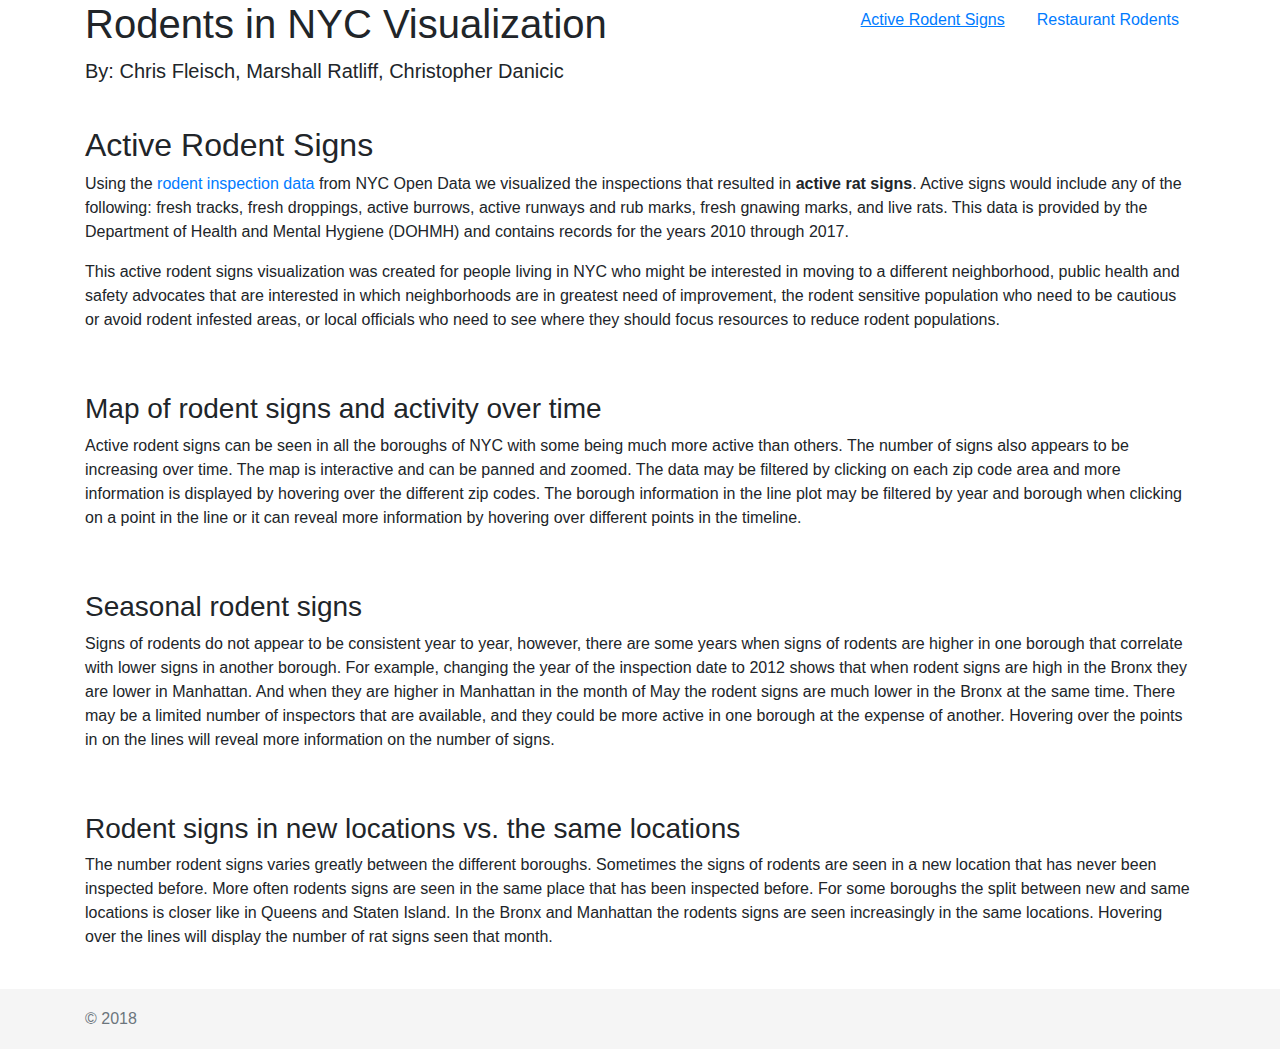
==== commit 197520ff: "Updated html" ====
--- a/web/index.html
+++ b/web/index.html
@@ -16,7 +16,7 @@
 
     <nav class="nav nav-masthead" style="float: right;">
       <a class="nav-link active" href="index.html">Active Rodent Signs</a>
-      <a class="nav-link" href="index2.html">Restaurant Rodents</a>
+      <a class="nav-link" href="new_index2.html">Restaurant Rodents</a>
     </nav>
     <h1>Rodents in NYC Visualization</h1>
     <p class="lead">By: Chris Fleisch, Marshall Ratliff, Christopher Danicic</p>
@@ -50,7 +50,7 @@
       over different points in the timeline.
     </p>
 
-    <div class='tableauPlaceholder' id='viz1523724597344' style='position: relative'><noscript><a href='#'><img alt='Dashboard 1 ' src='https:&#47;&#47;public.tableau.com&#47;static&#47;images&#47;In&#47;InspectionDash&#47;Dashboard1&#47;1_rss.png' style='border: none' /></a></noscript><object class='tableauViz'  style='display:none;'><param name='host_url' value='https%3A%2F%2Fpublic.tableau.com%2F' /> <param name='embed_code_version' value='3' /> <param name='site_root' value='' /><param name='name' value='InspectionDash&#47;Dashboard1' /><param name='tabs' value='no' /><param name='toolbar' value='yes' /><param name='static_image' value='https:&#47;&#47;public.tableau.com&#47;static&#47;images&#47;In&#47;InspectionDash&#47;Dashboard1&#47;1.png' /> <param name='animate_transition' value='yes' /><param name='display_static_image' value='yes' /><param name='display_spinner' value='yes' /><param name='display_overlay' value='yes' /><param name='display_count' value='yes' /></object></div>                <script type='text/javascript'>                    var divElement = document.getElementById('viz1523724597344');                    var vizElement = divElement.getElementsByTagName('object')[0];                    vizElement.style.width='100%';vizElement.style.height=(divElement.offsetWidth*0.75)+'px';                    var scriptElement = document.createElement('script');                    scriptElement.src = 'https://public.tableau.com/javascripts/api/viz_v1.js';                    vizElement.parentNode.insertBefore(scriptElement, vizElement);                </script>
+    <div class='tableauPlaceholder' id='viz1524073507544' style='position: relative'><noscript><a href='#'><img alt='Dashboard 1 ' src='https:&#47;&#47;public.tableau.com&#47;static&#47;images&#47;In&#47;InspectionDash&#47;Dashboard1&#47;1_rss.png' style='border: none' /></a></noscript><object class='tableauViz'  style='display:none;'><param name='host_url' value='https%3A%2F%2Fpublic.tableau.com%2F' /> <param name='embed_code_version' value='3' /> <param name='site_root' value='' /><param name='name' value='InspectionDash&#47;Dashboard1' /><param name='tabs' value='no' /><param name='toolbar' value='yes' /><param name='static_image' value='https:&#47;&#47;public.tableau.com&#47;static&#47;images&#47;In&#47;InspectionDash&#47;Dashboard1&#47;1.png' /> <param name='animate_transition' value='yes' /><param name='display_static_image' value='yes' /><param name='display_spinner' value='yes' /><param name='display_overlay' value='yes' /><param name='display_count' value='yes' /></object></div>                <script type='text/javascript'>                    var divElement = document.getElementById('viz1524073507544');                    var vizElement = divElement.getElementsByTagName('object')[0];                    vizElement.style.width='100%';vizElement.style.height=(divElement.offsetWidth*0.75)+'px';                    var scriptElement = document.createElement('script');                    scriptElement.src = 'https://public.tableau.com/javascripts/api/viz_v1.js';                    vizElement.parentNode.insertBefore(scriptElement, vizElement);                </script>
 
     <h3>Seasonal rodent signs</h3>
     <p>
@@ -63,7 +63,7 @@
       Hovering over the points in on the lines will reveal more information on the number of signs.
     </p>
 
-    <div class='tableauPlaceholder' id='viz1523724953966' style='position: relative'><noscript><a href='#'><img alt='Dashboard 2 ' src='https:&#47;&#47;public.tableau.com&#47;static&#47;images&#47;In&#47;InspectionDash&#47;Dashboard2&#47;1_rss.png' style='border: none' /></a></noscript><object class='tableauViz'  style='display:none;'><param name='host_url' value='https%3A%2F%2Fpublic.tableau.com%2F' /> <param name='embed_code_version' value='3' /> <param name='site_root' value='' /><param name='name' value='InspectionDash&#47;Dashboard2' /><param name='tabs' value='no' /><param name='toolbar' value='yes' /><param name='static_image' value='https:&#47;&#47;public.tableau.com&#47;static&#47;images&#47;In&#47;InspectionDash&#47;Dashboard2&#47;1.png' /> <param name='animate_transition' value='yes' /><param name='display_static_image' value='yes' /><param name='display_spinner' value='yes' /><param name='display_overlay' value='yes' /><param name='display_count' value='yes' /></object></div>                <script type='text/javascript'>                    var divElement = document.getElementById('viz1523724953966');                    var vizElement = divElement.getElementsByTagName('object')[0];                    vizElement.style.width='100%';vizElement.style.height=(divElement.offsetWidth*0.75)+'px';                    var scriptElement = document.createElement('script');                    scriptElement.src = 'https://public.tableau.com/javascripts/api/viz_v1.js';                    vizElement.parentNode.insertBefore(scriptElement, vizElement);                </script>
+    <div class='tableauPlaceholder' id='viz1524073491610' style='position: relative'><noscript><a href='#'><img alt='Dashboard 2 ' src='https:&#47;&#47;public.tableau.com&#47;static&#47;images&#47;In&#47;InspectionDash&#47;Dashboard2&#47;1_rss.png' style='border: none' /></a></noscript><object class='tableauViz'  style='display:none;'><param name='host_url' value='https%3A%2F%2Fpublic.tableau.com%2F' /> <param name='embed_code_version' value='3' /> <param name='site_root' value='' /><param name='name' value='InspectionDash&#47;Dashboard2' /><param name='tabs' value='no' /><param name='toolbar' value='yes' /><param name='static_image' value='https:&#47;&#47;public.tableau.com&#47;static&#47;images&#47;In&#47;InspectionDash&#47;Dashboard2&#47;1.png' /> <param name='animate_transition' value='yes' /><param name='display_static_image' value='yes' /><param name='display_spinner' value='yes' /><param name='display_overlay' value='yes' /><param name='display_count' value='yes' /></object></div>                <script type='text/javascript'>                    var divElement = document.getElementById('viz1524073491610');                    var vizElement = divElement.getElementsByTagName('object')[0];                    vizElement.style.width='100%';vizElement.style.height=(divElement.offsetWidth*0.75)+'px';                    var scriptElement = document.createElement('script');                    scriptElement.src = 'https://public.tableau.com/javascripts/api/viz_v1.js';                    vizElement.parentNode.insertBefore(scriptElement, vizElement);                </script>
 
     <h3>Rodent signs in new locations vs. the same locations</h3>
     <p>
@@ -76,13 +76,13 @@
       of rat signs seen that month.
     </p>
 
-    <div class='tableauPlaceholder' id='viz1523724936292' style='position: relative'><noscript><a href='#'><img alt='Dashboard 3 ' src='https:&#47;&#47;public.tableau.com&#47;static&#47;images&#47;In&#47;InspectionDash&#47;Dashboard3&#47;1_rss.png' style='border: none' /></a></noscript><object class='tableauViz'  style='display:none;'><param name='host_url' value='https%3A%2F%2Fpublic.tableau.com%2F' /> <param name='embed_code_version' value='3' /> <param name='site_root' value='' /><param name='name' value='InspectionDash&#47;Dashboard3' /><param name='tabs' value='no' /><param name='toolbar' value='yes' /><param name='static_image' value='https:&#47;&#47;public.tableau.com&#47;static&#47;images&#47;In&#47;InspectionDash&#47;Dashboard3&#47;1.png' /> <param name='animate_transition' value='yes' /><param name='display_static_image' value='yes' /><param name='display_spinner' value='yes' /><param name='display_overlay' value='yes' /><param name='display_count' value='yes' /><param name='filter' value='publish=yes' /></object></div>                <script type='text/javascript'>                    var divElement = document.getElementById('viz1523724936292');                    var vizElement = divElement.getElementsByTagName('object')[0];                    vizElement.style.width='100%';vizElement.style.height=(divElement.offsetWidth*0.75)+'px';                    var scriptElement = document.createElement('script');                    scriptElement.src = 'https://public.tableau.com/javascripts/api/viz_v1.js';                    vizElement.parentNode.insertBefore(scriptElement, vizElement);                </script>
+    <div class='tableauPlaceholder' id='viz1524073475614' style='position: relative'><noscript><a href='#'><img alt='Dashboard 3 ' src='https:&#47;&#47;public.tableau.com&#47;static&#47;images&#47;In&#47;InspectionDash&#47;Dashboard3&#47;1_rss.png' style='border: none' /></a></noscript><object class='tableauViz'  style='display:none;'><param name='host_url' value='https%3A%2F%2Fpublic.tableau.com%2F' /> <param name='embed_code_version' value='3' /> <param name='site_root' value='' /><param name='name' value='InspectionDash&#47;Dashboard3' /><param name='tabs' value='no' /><param name='toolbar' value='yes' /><param name='static_image' value='https:&#47;&#47;public.tableau.com&#47;static&#47;images&#47;In&#47;InspectionDash&#47;Dashboard3&#47;1.png' /> <param name='animate_transition' value='yes' /><param name='display_static_image' value='yes' /><param name='display_spinner' value='yes' /><param name='display_overlay' value='yes' /><param name='display_count' value='yes' /></object></div>                <script type='text/javascript'>                    var divElement = document.getElementById('viz1524073475614');                    var vizElement = divElement.getElementsByTagName('object')[0];                    vizElement.style.width='100%';vizElement.style.height=(divElement.offsetWidth*0.75)+'px';                    var scriptElement = document.createElement('script');                    scriptElement.src = 'https://public.tableau.com/javascripts/api/viz_v1.js';                    vizElement.parentNode.insertBefore(scriptElement, vizElement);                </script>
 
   </div>
 
   <footer class="footer">
     <div class="container">
-      <span class="text-muted">2018</span>
+      <span class="text-muted">&copy; 2018</span>
     </div>
   </footer>
 
